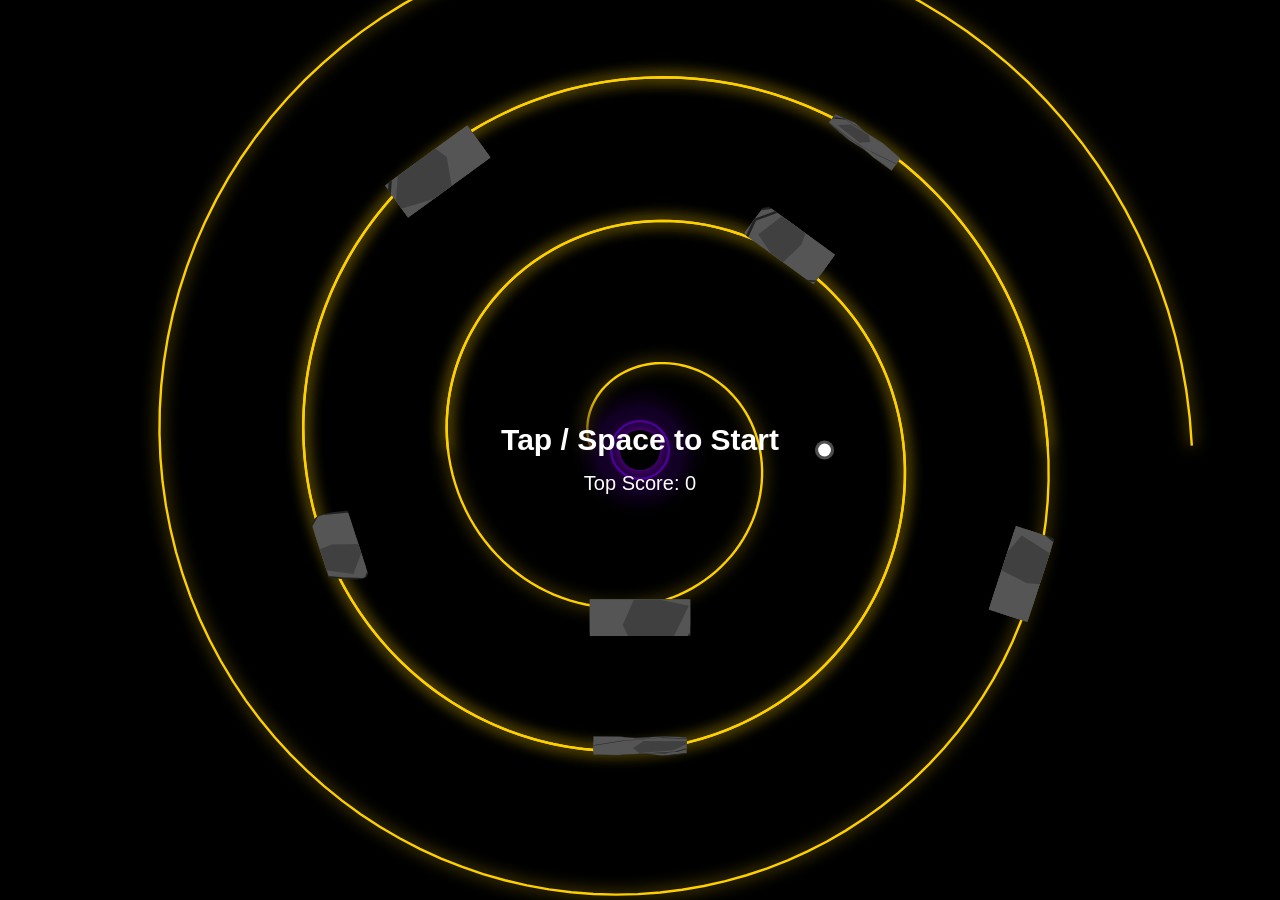
==== index.html @ cce65b60 "Tweaked Something" ====
<!DOCTYPE html>
<html lang="en">
<head>
  <meta charset="UTF-8">
  <title>Radial Flappy</title>
  <link rel="stylesheet" href="style.css">
</head>
<body>
  <canvas id="game"></canvas>
  <script type="module" src="js/main.js"></script>
</body>
</html>
---- style.css ----
html,
body {
  margin: 0;
  height: 100%;
  background: #0b0f14;
  display: flex;
  align-items: center;
  justify-content: center;
  overflow: hidden;
  font-family: system-ui, sans-serif;
}

canvas {
  display: block;
  width: 100%;
  height: 100%;
}

#hud {
  position: fixed;
  right: 40px;
  color: white;
  font-size: 36px;
  opacity: 0.9;
}
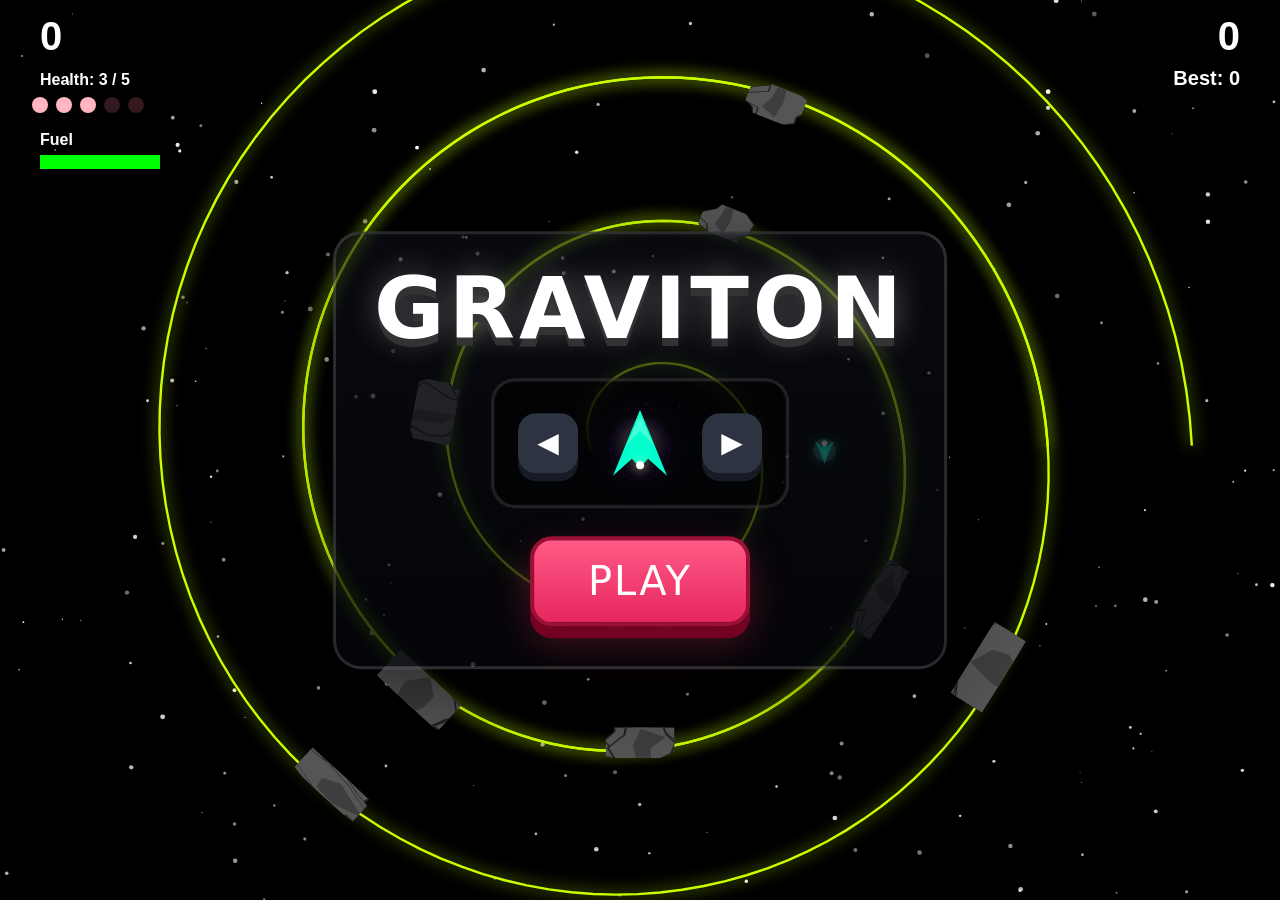
==== commit fe8a74ed: "Made Significant changes" ====
--- a/index.html
+++ b/index.html
@@ -2,10 +2,33 @@
 <html lang="en">
 <head>
   <meta charset="UTF-8">
-  <title>Radial Flappy</title>
+  <title>Graviton</title>
   <link rel="stylesheet" href="style.css">
 </head>
 <body>
+  <div id="main-menu">
+    <h1 class="game-title">GRAVITON</h1>
+    <div class="ship-selector">
+      <button id="prev-ship" class="nav-btn" type="button">◀</button>
+      <div id="ship-display">
+        <div class="ship-preview-aura"></div>
+        <div class="ship-preview-body"></div>
+        <div class="ship-preview-highlight"></div>
+        <div class="ship-preview-engine"></div>
+      </div>
+      <button id="next-ship" class="nav-btn" type="button">▶</button>
+    </div>
+    <button id="play-btn" class="menu-btn" type="button">PLAY</button>
+  </div>
+  <div id="game-over-menu" class="overlay-panel hidden">
+    <h2 class="overlay-title">GAME OVER</h2>
+    <div class="overlay-score">Score: <span id="final-score">0</span></div>
+    <div class="overlay-score">Best: <span id="final-best">0</span></div>
+    <div class="overlay-actions">
+      <button id="restart-btn" class="menu-btn overlay-btn" type="button">RESTART</button>
+      <button id="back-menu-btn" class="alt-btn" type="button">MAIN MENU</button>
+    </div>
+  </div>
   <canvas id="game"></canvas>
   <script type="module" src="js/main.js"></script>
 </body>
--- a/style.css
+++ b/style.css
@@ -7,19 +7,290 @@
   align-items: center;
   justify-content: center;
   overflow: hidden;
-  font-family: system-ui, sans-serif;
+  font-family: "Arial Black", system-ui, sans-serif;
 }
 
 canvas {
   display: block;
   width: 100%;
   height: 100%;
-}
-
-#hud {
+  position: absolute;
+  inset: 0;
+  z-index: 1;
+}
+
+#main-menu {
   position: fixed;
-  right: 40px;
-  color: white;
-  font-size: 36px;
-  opacity: 0.9;
-}+  left: 50%;
+  top: 50%;
+  z-index: 10;
+  display: flex;
+  flex-direction: column;
+  align-items: center;
+  gap: 28px;
+  padding: 34px 38px 40px;
+  border-radius: 28px;
+  background: linear-gradient(180deg, rgba(14, 16, 24, 0.62), rgba(4, 6, 10, 0.78));
+  border: 3px solid rgba(255, 255, 255, 0.14);
+  box-shadow: 0 24px 70px rgba(0, 0, 0, 0.45);
+  transform: translate(-50%, -50%);
+  transition: opacity 0.3s ease, transform 0.3s ease;
+}
+
+#main-menu.hidden {
+  opacity: 0;
+  pointer-events: none;
+  transform: translate(-50%, calc(-50% + 16px)) scale(0.96);
+}
+
+.overlay-panel {
+  position: fixed;
+  left: 50%;
+  top: 50%;
+  z-index: 11;
+  display: flex;
+  flex-direction: column;
+  align-items: center;
+  gap: 16px;
+  padding: 28px 30px 30px;
+  border-radius: 26px;
+  background: linear-gradient(180deg, rgba(14, 16, 24, 0.72), rgba(4, 6, 10, 0.84));
+  border: 3px solid rgba(255, 255, 255, 0.14);
+  box-shadow: 0 24px 70px rgba(0, 0, 0, 0.45);
+  transform: translate(-50%, -50%);
+  transition: opacity 0.25s ease, transform 0.25s ease;
+}
+
+.overlay-panel.hidden {
+  opacity: 0;
+  pointer-events: none;
+  transform: translate(-50%, calc(-50% + 18px)) scale(0.96);
+}
+
+#game-over-menu {
+  width: min(84vw, 360px);
+}
+
+.overlay-title {
+  margin: 0;
+  color: #ffffff;
+  letter-spacing: 3px;
+  font-size: clamp(28px, 5vw, 42px);
+  text-shadow: 0 6px 0 #333333, 0 0 22px rgba(255, 255, 255, 0.18);
+}
+
+.overlay-score {
+  color: rgba(255, 255, 255, 0.92);
+  font-size: 22px;
+  letter-spacing: 1px;
+}
+
+.overlay-actions {
+  display: flex;
+  width: 100%;
+  flex-direction: column;
+  gap: 14px;
+  margin-top: 6px;
+}
+
+.game-title {
+  margin: 0;
+  color: #ffffff;
+  text-align: center;
+  line-height: 0.95;
+  letter-spacing: 4px;
+  font-size: clamp(52px, 8vw, 86px);
+  text-shadow: 0 8px 0 #333333, 0 0 32px rgba(255, 255, 255, 0.32);
+}
+
+.ship-selector {
+  display: flex;
+  align-items: center;
+  gap: 18px;
+  padding: 18px 24px;
+  border-radius: 24px;
+  background: rgba(0, 0, 0, 0.55);
+  border: 3px solid rgba(255, 255, 255, 0.12);
+  box-shadow: inset 0 0 0 1px rgba(255, 255, 255, 0.04);
+}
+
+#ship-display {
+  --ship-color: #00ffcc;
+  position: relative;
+  width: 88px;
+  height: 88px;
+  display: flex;
+  align-items: center;
+  justify-content: center;
+  transition: transform 0.25s ease;
+}
+
+.ship-preview-aura {
+  position: absolute;
+  width: 38px;
+  height: 38px;
+  border-radius: 999px;
+  background: rgba(255, 255, 255, 0.22);
+  filter: blur(8px);
+}
+
+.ship-preview-body {
+  position: absolute;
+  width: 54px;
+  height: 66px;
+  background: var(--ship-color);
+  clip-path: polygon(50% 0%, 100% 100%, 65% 74%, 50% 87%, 35% 74%, 0% 100%);
+  filter: drop-shadow(0 0 16px var(--ship-color));
+}
+
+.ship-preview-highlight {
+  position: absolute;
+  top: 16px;
+  left: 50%;
+  width: 26px;
+  height: 30px;
+  background: rgba(255, 255, 255, 0.26);
+  clip-path: polygon(50% 0%, 100% 100%, 50% 54%, 0% 100%);
+  transform: translateX(-50%);
+}
+
+.ship-preview-engine {
+  position: absolute;
+  bottom: 18px;
+  left: 50%;
+  width: 8px;
+  height: 8px;
+  border-radius: 999px;
+  background: #ffffff;
+  transform: translateX(-50%);
+  box-shadow: 0 0 12px rgba(255, 255, 255, 0.9);
+}
+
+.nav-btn {
+  width: 60px;
+  height: 60px;
+  border: none;
+  border-radius: 18px;
+  background: #2d3340;
+  color: #ffffff;
+  font: inherit;
+  font-size: 28px;
+  cursor: pointer;
+  box-shadow: 0 8px 0 #151a24;
+  transition: transform 0.1s, box-shadow 0.1s, background 0.2s;
+}
+
+.nav-btn:hover {
+  background: #3a4252;
+}
+
+.nav-btn:active {
+  transform: translateY(8px);
+  box-shadow: 0 0 0 #151a24;
+}
+
+.menu-btn {
+  min-width: 220px;
+  border: 4px solid #9c1035;
+  border-radius: 22px;
+  padding: 18px 54px;
+  background: linear-gradient(180deg, #ff5b87, #e7265d);
+  color: #ffffff;
+  font: inherit;
+  font-size: clamp(28px, 4vw, 40px);
+  letter-spacing: 2px;
+  cursor: pointer;
+  box-shadow: 0 12px 0 #740323, 0 16px 40px rgba(255, 51, 102, 0.28);
+  transition: transform 0.1s, box-shadow 0.1s, filter 0.2s;
+}
+
+.overlay-btn {
+  width: 100%;
+  min-width: 0;
+  font-size: clamp(24px, 4vw, 34px);
+  padding: 16px 26px;
+}
+
+.alt-btn {
+  width: 100%;
+  border: 4px solid #2c3340;
+  border-radius: 22px;
+  padding: 16px 26px;
+  background: linear-gradient(180deg, #4d586d, #31394a);
+  color: #ffffff;
+  font: inherit;
+  font-size: clamp(20px, 3.6vw, 30px);
+  letter-spacing: 1px;
+  cursor: pointer;
+  box-shadow: 0 12px 0 #171c26, 0 16px 40px rgba(0, 0, 0, 0.24);
+  transition: transform 0.1s, box-shadow 0.1s, filter 0.2s;
+}
+
+.alt-btn:hover {
+  filter: brightness(1.06);
+}
+
+.alt-btn:active {
+  transform: translateY(12px);
+  box-shadow: 0 0 0 #171c26, 0 8px 20px rgba(0, 0, 0, 0.18);
+}
+
+.menu-btn:hover {
+  filter: brightness(1.06);
+}
+
+.menu-btn:active {
+  transform: translateY(12px);
+  box-shadow: 0 0 0 #740323, 0 8px 20px rgba(255, 51, 102, 0.22);
+}
+
+@media (max-width: 700px) {
+  #main-menu {
+    width: min(88vw, 360px);
+    gap: 22px;
+    padding: 28px 20px 30px;
+  }
+
+  #game-over-menu {
+    width: min(88vw, 340px);
+    padding: 24px 18px 24px;
+  }
+
+  .ship-selector {
+    width: 100%;
+    justify-content: center;
+    gap: 14px;
+    padding: 16px 18px;
+  }
+
+  #ship-display {
+    width: 74px;
+    height: 74px;
+  }
+
+  .ship-preview-body {
+    width: 46px;
+    height: 57px;
+  }
+
+  .ship-preview-highlight {
+    top: 14px;
+    width: 22px;
+    height: 25px;
+  }
+
+  .ship-preview-engine {
+    bottom: 15px;
+  }
+
+  .nav-btn {
+    width: 52px;
+    height: 52px;
+    font-size: 24px;
+  }
+
+  .menu-btn {
+    width: 100%;
+    min-width: 0;
+  }
+}
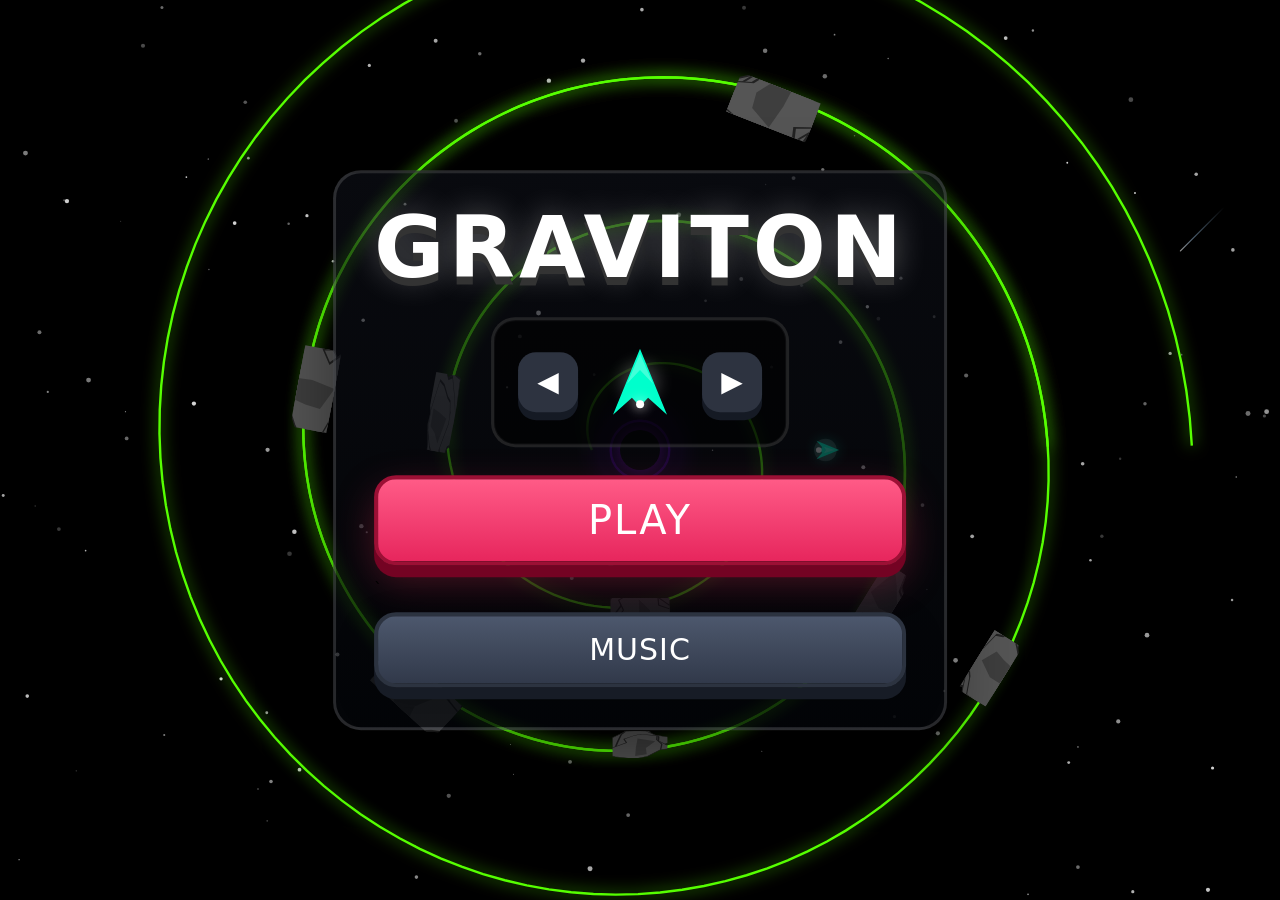
==== commit f2c6a40e: "Refine Logic more" ====
--- a/index.html
+++ b/index.html
@@ -9,16 +9,47 @@
   <div id="main-menu">
     <h1 class="game-title">GRAVITON</h1>
     <div class="ship-selector">
-      <button id="prev-ship" class="nav-btn" type="button">◀</button>
+      <button id="prev-ship" class="nav-btn" type="button">&#9664;</button>
       <div id="ship-display">
         <div class="ship-preview-aura"></div>
         <div class="ship-preview-body"></div>
         <div class="ship-preview-highlight"></div>
         <div class="ship-preview-engine"></div>
       </div>
-      <button id="next-ship" class="nav-btn" type="button">▶</button>
+      <button id="next-ship" class="nav-btn" type="button">&#9654;</button>
     </div>
-    <button id="play-btn" class="menu-btn" type="button">PLAY</button>
+    <div class="menu-actions">
+      <button id="play-btn" class="menu-btn" type="button">PLAY</button>`
+      <button id="music-btn" class="alt-btn menu-secondary-btn" type="button">MUSIC</button>
+    </div>
+  </div>
+  <div id="music-menu" class="overlay-panel hidden">
+    <h2 class="overlay-title">MUSIC</h2>
+    <div class="settings-stack">
+      <div class="slider-group">
+        <div class="sound-label-row">
+          <span class="sound-label">Background Volume</span>
+          <span id="music-volume-value" class="slider-value">35%</span>
+        </div>
+        <input
+          id="music-volume"
+          class="volume-slider"
+          type="range"
+          min="0"
+          max="100"
+          step="1"
+          value="35"
+          aria-label="Background music volume"
+        >
+      </div>
+      <div class="sound-control">
+        <span class="sound-label">Effects</span>
+        <button id="effects-toggle" class="toggle-btn" type="button" aria-pressed="true">ON</button>
+      </div>
+    </div>
+    <div class="overlay-actions">
+      <button id="music-back-btn" class="alt-btn" type="button">BACK</button>
+    </div>
   </div>
   <div id="game-over-menu" class="overlay-panel hidden">
     <h2 class="overlay-title">GAME OVER</h2>
--- a/style.css
+++ b/style.css
@@ -71,6 +71,17 @@
   width: min(84vw, 360px);
 }
 
+#music-menu {
+  width: min(84vw, 400px);
+}
+
+.settings-stack {
+  width: 100%;
+  display: flex;
+  flex-direction: column;
+  gap: 16px;
+}
+
 .overlay-title {
   margin: 0;
   color: #ffffff;
@@ -91,6 +102,13 @@
   flex-direction: column;
   gap: 14px;
   margin-top: 6px;
+}
+
+.menu-actions {
+  width: 100%;
+  display: flex;
+  flex-direction: column;
+  gap: 14px;
 }
 
 .game-title {
@@ -112,6 +130,87 @@
   background: rgba(0, 0, 0, 0.55);
   border: 3px solid rgba(255, 255, 255, 0.12);
   box-shadow: inset 0 0 0 1px rgba(255, 255, 255, 0.04);
+}
+
+.slider-group {
+  width: 100%;
+  display: flex;
+  flex-direction: column;
+  gap: 12px;
+  padding: 16px 18px;
+  border-radius: 22px;
+  background: rgba(0, 0, 0, 0.45);
+  border: 3px solid rgba(255, 255, 255, 0.1);
+  box-shadow: inset 0 0 0 1px rgba(255, 255, 255, 0.04);
+}
+
+.sound-label-row {
+  display: flex;
+  align-items: center;
+  justify-content: space-between;
+  gap: 16px;
+}
+
+.sound-control {
+  display: flex;
+  align-items: center;
+  justify-content: space-between;
+  gap: 16px;
+  padding: 16px 18px;
+  border-radius: 22px;
+  background: rgba(0, 0, 0, 0.45);
+  border: 3px solid rgba(255, 255, 255, 0.1);
+  box-shadow: inset 0 0 0 1px rgba(255, 255, 255, 0.04);
+}
+
+.sound-label {
+  color: rgba(255, 255, 255, 0.92);
+  font-size: 17px;
+  letter-spacing: 1.6px;
+  text-transform: uppercase;
+}
+
+.slider-value {
+  color: #79ffd0;
+  font-size: 18px;
+  letter-spacing: 1.2px;
+}
+
+.volume-slider {
+  width: 100%;
+  accent-color: #1de6ab;
+  cursor: pointer;
+}
+
+.toggle-btn {
+  min-width: 94px;
+  border: 3px solid #148860;
+  border-radius: 16px;
+  padding: 10px 18px;
+  background: linear-gradient(180deg, #2cecae, #0ea46f);
+  color: #09120d;
+  font: inherit;
+  font-size: 18px;
+  letter-spacing: 1.4px;
+  cursor: pointer;
+  box-shadow: 0 8px 0 #0a5f40, 0 12px 24px rgba(27, 217, 149, 0.18);
+  transition: transform 0.1s, box-shadow 0.1s, filter 0.2s;
+}
+
+.toggle-btn:hover {
+  filter: brightness(1.05);
+}
+
+.toggle-btn:active {
+  transform: translateY(8px);
+  box-shadow: 0 0 0 #0a5f40, 0 8px 18px rgba(27, 217, 149, 0.12);
+}
+
+.toggle-btn.off {
+  border-color: #3a4051;
+  background: linear-gradient(180deg, #5d667c, #394153);
+  color: #ffffff;
+  box-shadow: 0 8px 0 #1a1e28, 0 12px 24px rgba(0, 0, 0, 0.24);
 }
 
 #ship-display {
@@ -204,6 +303,10 @@
   transition: transform 0.1s, box-shadow 0.1s, filter 0.2s;
 }
 
+.menu-secondary-btn {
+  font-size: clamp(22px, 3.6vw, 30px);
+}
+
 .overlay-btn {
   width: 100%;
   min-width: 0;
@@ -256,6 +359,11 @@
     padding: 24px 18px 24px;
   }
 
+  #music-menu {
+    width: min(88vw, 360px);
+    padding: 24px 18px 24px;
+  }
+
   .ship-selector {
     width: 100%;
     justify-content: center;
@@ -263,6 +371,26 @@
     padding: 16px 18px;
   }
 
+  .slider-group,
+  .sound-control {
+    padding: 14px 14px;
+  }
+
+  .sound-label {
+    font-size: 15px;
+    letter-spacing: 1.2px;
+  }
+
+  .slider-value {
+    font-size: 16px;
+  }
+
+  .toggle-btn {
+    min-width: 82px;
+    padding: 9px 14px;
+    font-size: 16px;
+  }
+
   #ship-display {
     width: 74px;
     height: 74px;
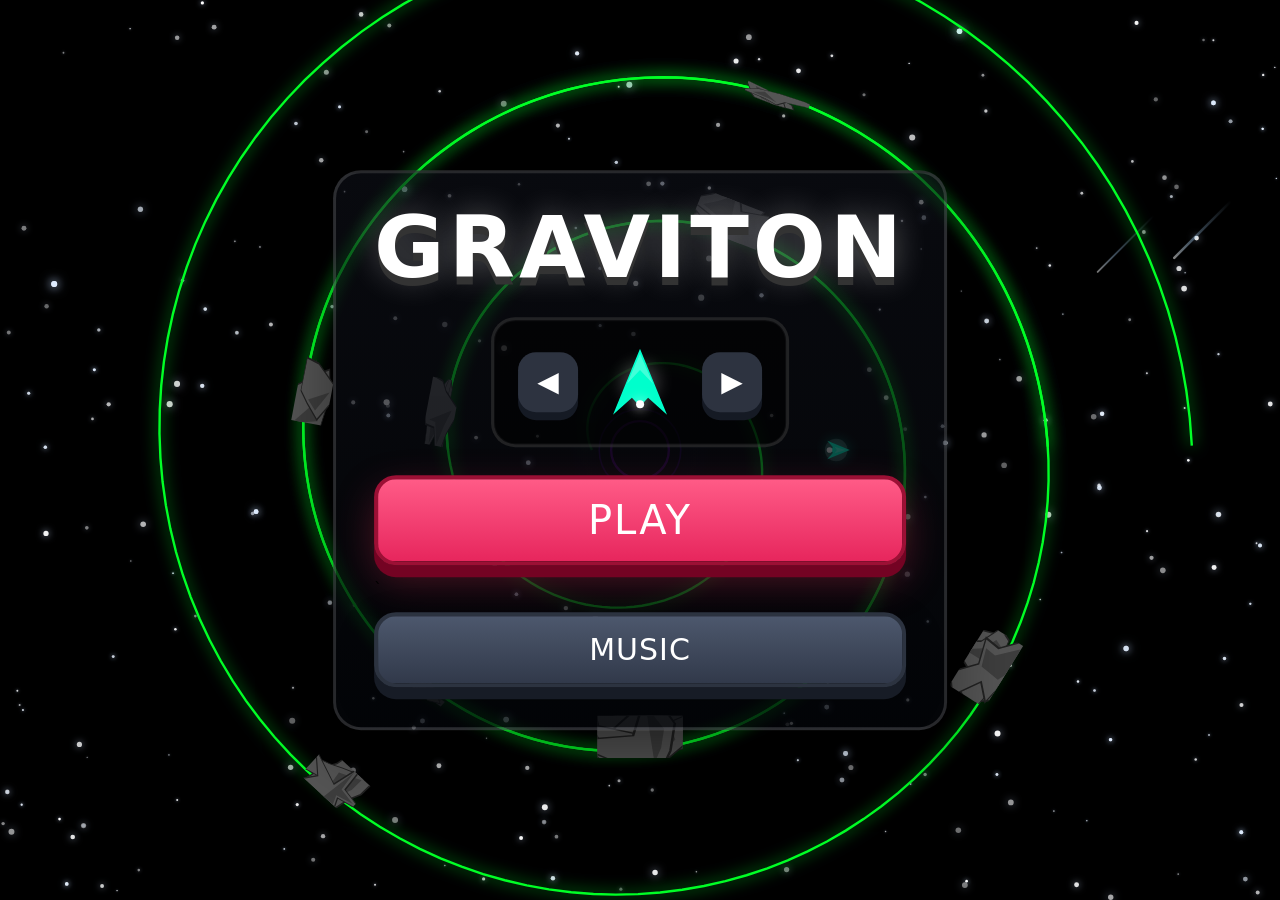
==== commit 73f41680: "Comprehensive documentation, screenshots, and core gameplay implementation." ====
--- a/index.html
+++ b/index.html
@@ -42,9 +42,21 @@
           aria-label="Background music volume"
         >
       </div>
-      <div class="sound-control">
-        <span class="sound-label">Effects</span>
-        <button id="effects-toggle" class="toggle-btn" type="button" aria-pressed="true">ON</button>
+      <div class="slider-group">
+        <div class="sound-label-row">
+          <span class="sound-label">Effects Volume</span>
+          <span id="effects-volume-value" class="slider-value">70%</span>
+        </div>
+        <input
+          id="effects-volume"
+          class="volume-slider"
+          type="range"
+          min="0"
+          max="100"
+          step="1"
+          value="70"
+          aria-label="Effects volume"
+        >
       </div>
     </div>
     <div class="overlay-actions">
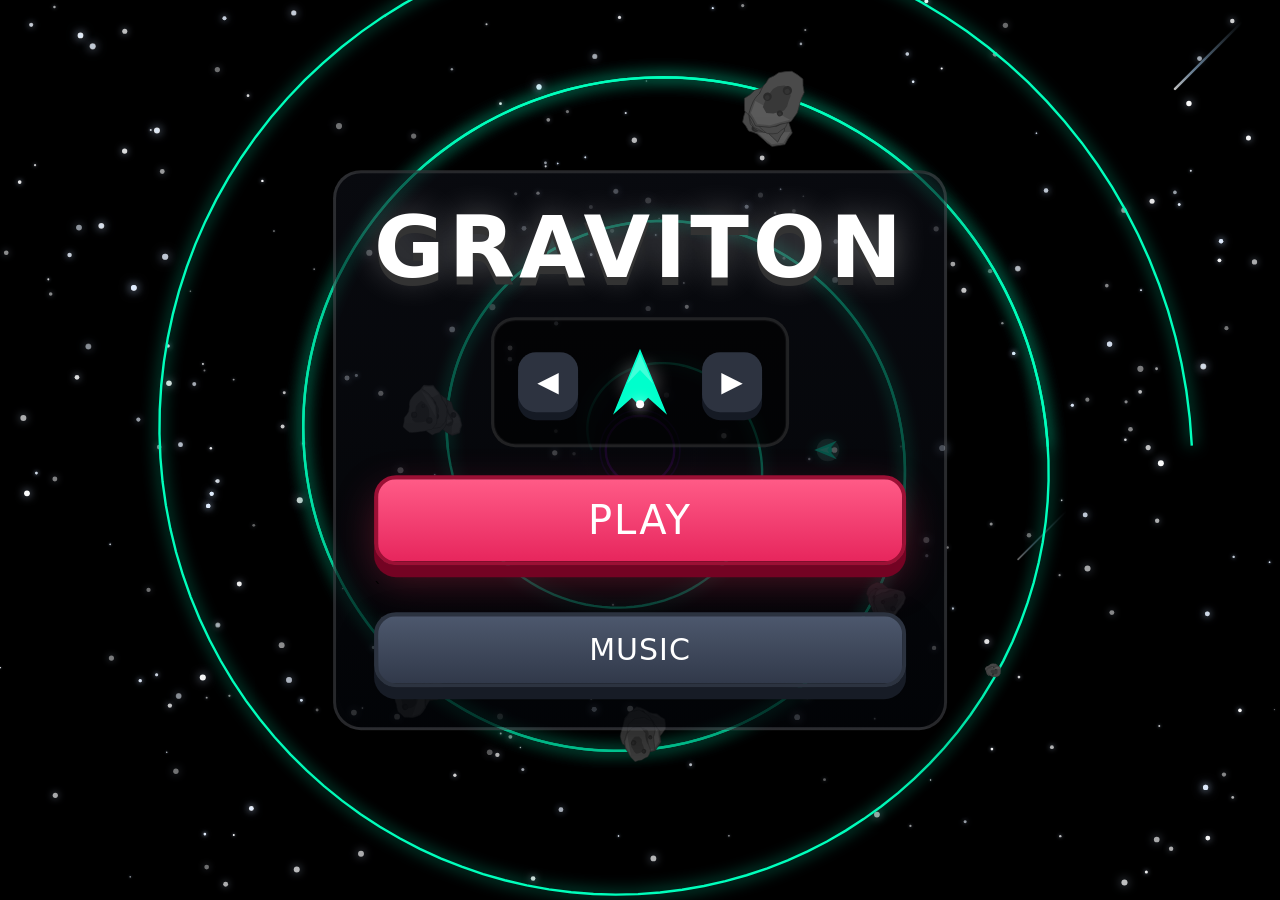
==== commit 6f60f8cf: "added pause game logic when esc is pressed" ====
--- a/index.html
+++ b/index.html
@@ -63,6 +63,55 @@
       <button id="music-back-btn" class="alt-btn" type="button">BACK</button>
     </div>
   </div>
+  <div id="pause-menu" class="overlay-panel hidden">
+    <h2 class="overlay-title">PAUSED</h2>
+    <div class="overlay-actions">
+      <button id="resume-btn" class="menu-btn overlay-btn" type="button">RESUME</button>
+      <button id="pause-newgame-btn" class="alt-btn" type="button">NEW GAME</button>
+      <button id="pause-music-btn" class="alt-btn" type="button">MUSIC</button>
+      <button id="pause-mainmenu-btn" class="alt-btn" type="button">MAIN MENU</button>
+    </div>
+  </div>
+  <div id="pause-music-menu" class="overlay-panel hidden">
+    <h2 class="overlay-title">MUSIC</h2>
+    <div class="settings-stack">
+      <div class="slider-group">
+        <div class="sound-label-row">
+          <span class="sound-label">Background Volume</span>
+          <span id="pause-music-volume-value" class="slider-value">35%</span>
+        </div>
+        <input
+          id="pause-music-volume"
+          class="volume-slider"
+          type="range"
+          min="0"
+          max="100"
+          step="1"
+          value="35"
+          aria-label="Background music volume"
+        >
+      </div>
+      <div class="slider-group">
+        <div class="sound-label-row">
+          <span class="sound-label">Effects Volume</span>
+          <span id="pause-effects-volume-value" class="slider-value">70%</span>
+        </div>
+        <input
+          id="pause-effects-volume"
+          class="volume-slider"
+          type="range"
+          min="0"
+          max="100"
+          step="1"
+          value="70"
+          aria-label="Effects volume"
+        >
+      </div>
+    </div>
+    <div class="overlay-actions">
+      <button id="pause-music-back-btn" class="alt-btn" type="button">BACK</button>
+    </div>
+  </div>
   <div id="game-over-menu" class="overlay-panel hidden">
     <h2 class="overlay-title">GAME OVER</h2>
     <div class="overlay-score">Score: <span id="final-score">0</span></div>
--- a/style.css
+++ b/style.css
@@ -72,6 +72,14 @@
 }
 
 #music-menu {
+  width: min(84vw, 400px);
+}
+
+#pause-menu {
+  width: min(84vw, 360px);
+}
+
+#pause-music-menu {
   width: min(84vw, 400px);
 }
 
@@ -364,6 +372,16 @@
     padding: 24px 18px 24px;
   }
 
+  #pause-menu {
+    width: min(88vw, 340px);
+    padding: 24px 18px 24px;
+  }
+
+  #pause-music-menu {
+    width: min(88vw, 360px);
+    padding: 24px 18px 24px;
+  }
+
   .ship-selector {
     width: 100%;
     justify-content: center;
